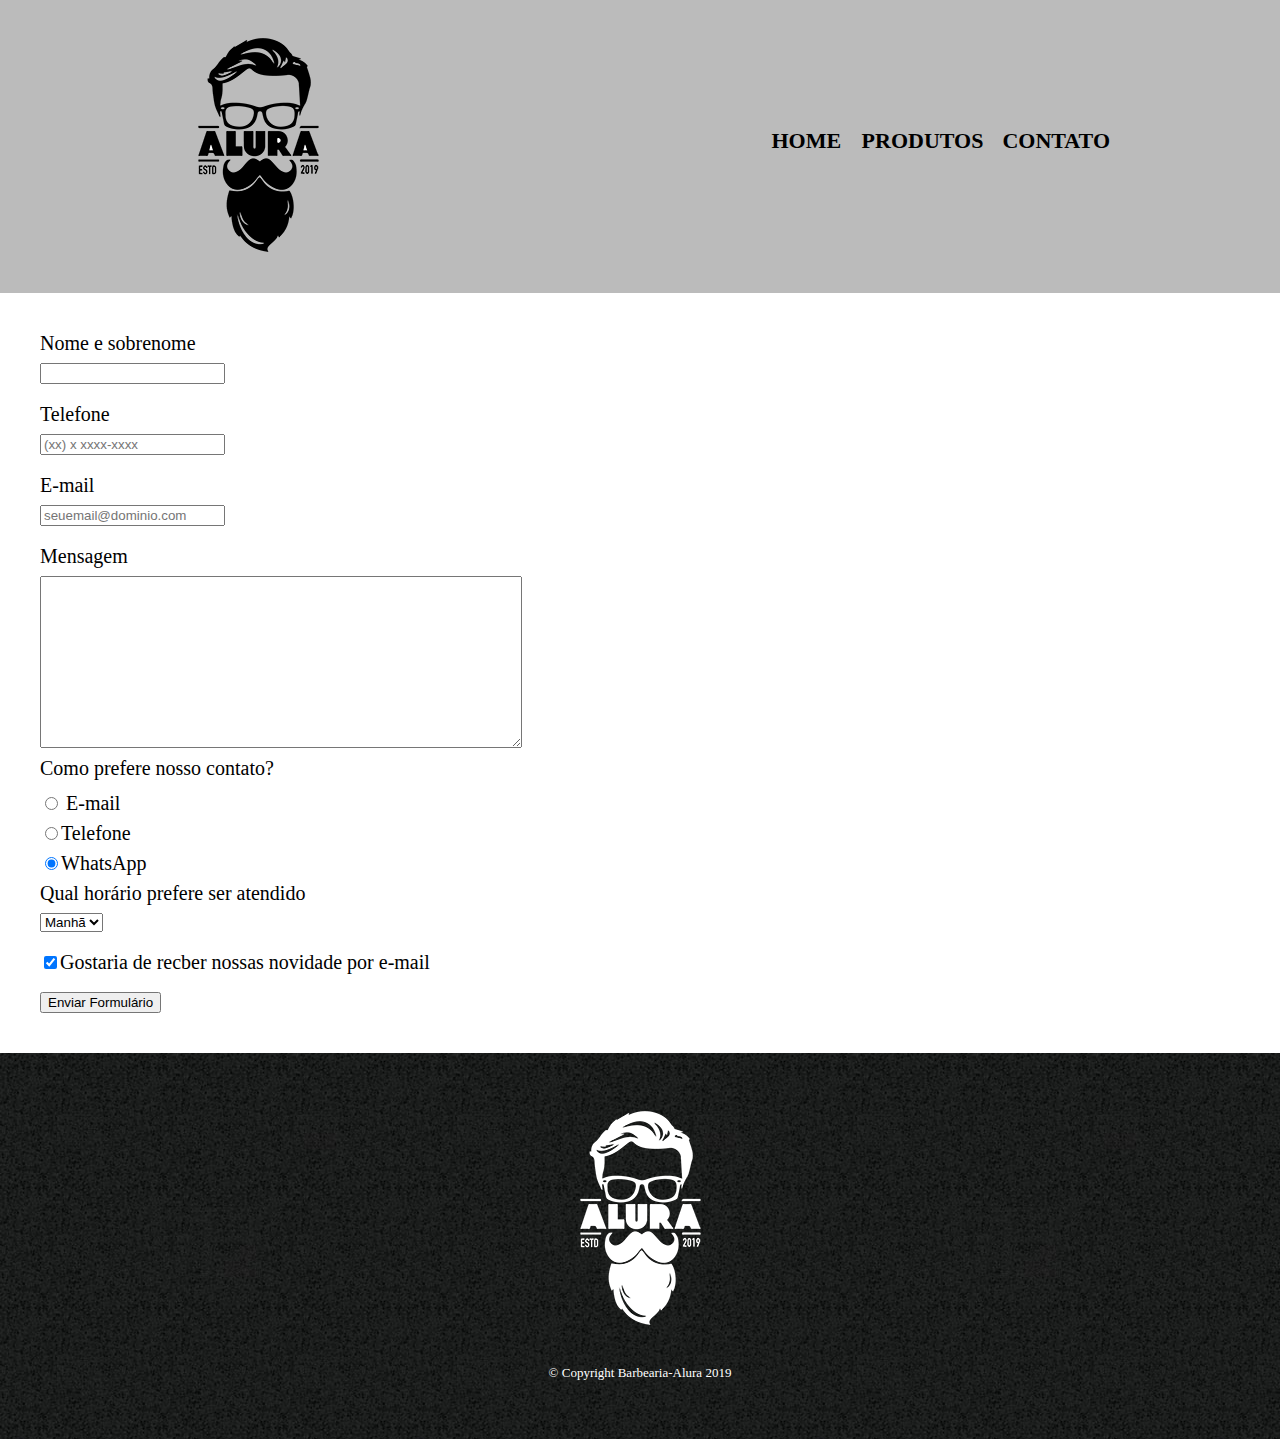
==== contato.html @ 8891a582 "Adicionando e estilizando  página contato" ====
<!DOCTYPE html>
<html lang="en">

<head>
    <meta charset="UTF-8">
    <meta name="viewport" content="width=device-width, initial-scale=1.0">
    <title>Contato</title>
    <link rel="stylesheet" href="./css/reset.css">
    <link rel="stylesheet" href="./css//produtos.css">
    <link rel="stylesheet" href="./css/form.css">
</head>

<body>
    </head>
    <header>
        <div class="caixa">
            <h1><img src="./images/logo.png" alt="logo"></h1>

            <nav>
                <ul>
                    <li><a href="index.html">Home<a></li>
                    <li><a href="produtos.html"> Produtos</a></li>
                    <li><a href="contato.html"> Contato</a></li>
                </ul>
            </nav>
        </div>
    </header>

    <main>
        <form action="">
            <label for="nomesobrenome">Nome e sobrenome</label>
            <input type="text" id="nomesobrenome" required>

            <label for="telefone">Telefone</label >
            <input type="tel" id="telefone" required placeholder="(xx) x xxxx-xxxx">
            
            <label for="email">E-mail</label>
            <input type="email" name="email" id="email" required placeholder="seuemail@dominio.com">


            <label for="mensagem">Mensagem</label>
            <textarea name="mensagem" id="mensagem" cols="70" rows="10" required></textarea>

            <fieldset id="modo-de-contato">
                <legend>Como prefere nosso contato?</legend>
                
                <label for="radio-email"> <input type="radio" name="contato" id="radio-email">
                    E-mail</label>

                <label for="radio-telefone"><input type="radio" name="contato" id="radio-telefone">Telefone</label>


                <label for="radio-whatsapp"><input type="radio" name="contato" id="radio-whatsapp" checked>WhatsApp</label>

            </fieldset>

            <fieldset id="">
                <legend>Qual horário prefere ser atendido</legend>
                <select horario id="horario">
                    <option value="horario">Manhã</option>
                    <option value="horario">Tarde</option>
                    <option value="horario">Noite</option>
                </select>
            </fieldset>

            <label id="receber-novidades"><input type="checkbox" name="receber-email" id="" checked>Gostaria de recber nossas
                novidade por e-mail</label>
            <input type="submit" value="Enviar Formulário">


        </form>
    </main>
    <footer>
        <img src="./images/logo-branco.png" alt="Logo Barbearia">
        <p class="copyright">&copy; Copyright Barbearia-Alura 2019</p>
    </footer>

</body>

</html>
---- css/produtos.css ----
header {
    background: #BBBBBB;
    padding: 20px 0;
    
}

.caixa {
    width: 940px;
    position: relative;
    margin: 0 auto;
    
}

nav {
    position: absolute;
    top: 110px;
    right: 0;
}

nav li {
    display: inline;
    margin: 0 0 0 15px;
}

nav a {
    text-transform: uppercase;
    color: #000000;
    font-weight: bold;
    font-size: 22px;
    text-decoration: none;
}
nav a:hover {
color: #c78c19;
text-decoration: underline;
} 

.produtos {
    width: 940px;
    margin: 0 auto;
    padding: 50px 0;
}

.produtos h2 {
    font-size: 30px;
    font-weight: bold;
}

.produtos li {
    display: inline-block;
    text-align: center;
    width: 30%;
    vertical-align: top;
    margin: 0 1.5%;
    margin-top: 50px;
    padding: 30px 20px;
    box-sizing: border-box;
    border: 2px solid #000000;
    border-radius: 10px;;
}
.produtos li:hover {
    border-color:#c78c19;
    }

 .produtos li:hover h2{
    font-size: 34px;
    }   

.produtos li:active {
border-color:#088c19;
}  


.preco {
    font-size: 22px;
    font-weight: bold;
    margin-top: 20px;
}

.descicao {
    font-size: 18px;
}

footer{
    
    background-image: url(./bg.jpg);

    text-align: center;

    padding: 40px 0;

}

.copyright{

    color: white;
    font-size: 13px;
    margin: 20px;
}
---- css/form.css ----
main{

    width: 940px;
    margin: 0px;
}

form{

    margin: 40px;
}

form label,legend{

    display: block;
    font-size: 20px;
    margin: 20px 0 10px ;
}

.input,textarea{
    display: block;

    padding: 10px 25px;
    
    margin: 0 0 10px;

    width: 50%;
}

#receber-novidades{

    margin-bottom: 20px;
}

#modo-de-contato label{

    margin-top: 5px;
}
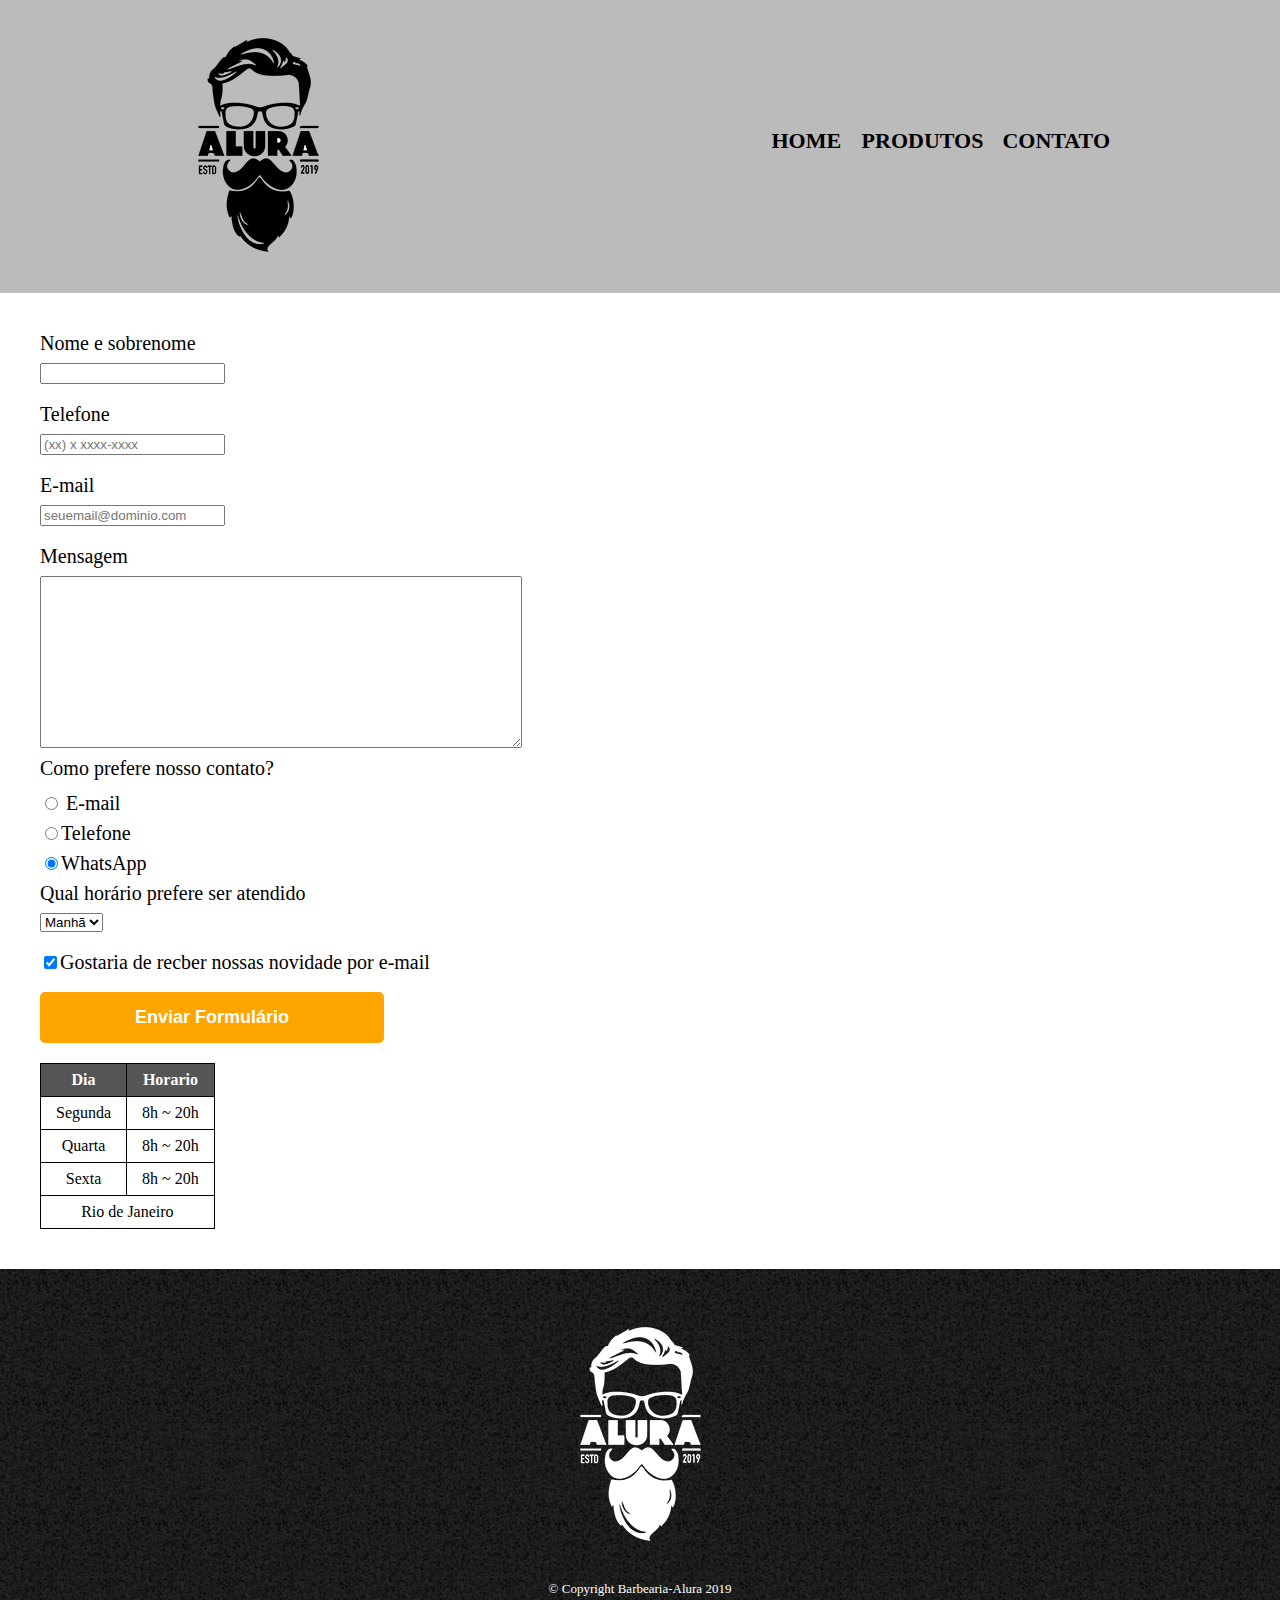
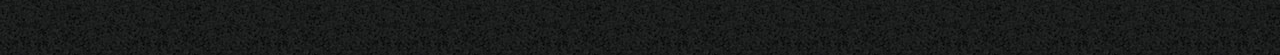
==== commit 31770a03: "Finalizando Formulário e adicionando tabela" ====
--- a/contato.html
+++ b/contato.html
@@ -31,9 +31,9 @@
             <label for="nomesobrenome">Nome e sobrenome</label>
             <input type="text" id="nomesobrenome" required>
 
-            <label for="telefone">Telefone</label >
+            <label for="telefone">Telefone</label>
             <input type="tel" id="telefone" required placeholder="(xx) x xxxx-xxxx">
-            
+
             <label for="email">E-mail</label>
             <input type="email" name="email" id="email" required placeholder="seuemail@dominio.com">
 
@@ -43,14 +43,15 @@
 
             <fieldset id="modo-de-contato">
                 <legend>Como prefere nosso contato?</legend>
-                
+
                 <label for="radio-email"> <input type="radio" name="contato" id="radio-email">
                     E-mail</label>
 
                 <label for="radio-telefone"><input type="radio" name="contato" id="radio-telefone">Telefone</label>
 
 
-                <label for="radio-whatsapp"><input type="radio" name="contato" id="radio-whatsapp" checked>WhatsApp</label>
+                <label for="radio-whatsapp"><input type="radio" name="contato" id="radio-whatsapp"
+                        checked>WhatsApp</label>
 
             </fieldset>
 
@@ -63,10 +64,39 @@
                 </select>
             </fieldset>
 
-            <label id="receber-novidades"><input type="checkbox" name="receber-email" id="" checked>Gostaria de recber nossas
+            <label id="receber-novidades"><input type="checkbox" name="receber-email" id="" checked>Gostaria de recber
+                nossas
                 novidade por e-mail</label>
-            <input type="submit" value="Enviar Formulário">
+            <input type="submit" value="Enviar Formulário" class="enviar">
 
+            <table>
+                <thead>
+                    <tr>
+                        <th>Dia</th>
+                        <th>Horario</th>
+                    </tr>
+                </thead>
+                <tbody>
+                    <tr>
+                        <td>Segunda</td>
+                        <td>8h ~ 20h</td>
+                    </tr>
+
+                    <tr>
+                        <td>Quarta</td>
+                        <td>8h ~ 20h</td>
+                    </tr>
+                    <tr>
+                        <td>Sexta</td>
+                        <td>8h ~ 20h</td>
+                    </tr>
+                </tbody>
+                <tfoot>
+                    <tr>
+                        <td colspan="5">Rio de Janeiro</td> 
+                    </tr>
+                </tfoot>
+            </table>
 
         </form>
     </main>
--- a/css/form.css
+++ b/css/form.css
@@ -34,4 +34,55 @@
 #modo-de-contato label{
 
     margin-top: 5px;
-}+}
+
+.enviar{
+
+    width: 40%;
+    padding: 15px 0;
+
+    background-color: orange;
+    color: white;
+
+    font-weight: bold;
+    font-size: 18px;
+    
+    border: none;
+    border-radius: 5px;
+
+    transition: 1s all;/*Estamos aumentando o período de transição das animações de nosso botão enviar para 1 segundo, se não fizermos isso a transição ocorre de forma direta*/
+}
+
+.enviar:hover{
+
+    background-color: darkorange;
+
+    cursor: pointer;
+
+    transform: scale(1.2); /*Estamos aumentando nosso botão em 20%*/
+
+   /* transform: rotate(70deg) scale(1.2); neste exemplo estamos aumentando de proporção 20% de nosso botão e gazendo uma rotação de 70deg*/ 
+}
+
+table {
+
+    margin: 20px 0 40px;
+}
+
+thead{
+
+    background-color: #555555;
+
+    color: white;
+
+    font-weight: bold;
+}
+
+td,th{
+    border: 1px solid black;
+    
+    padding: 8px 15px;
+
+    text-align: center;
+}
+
